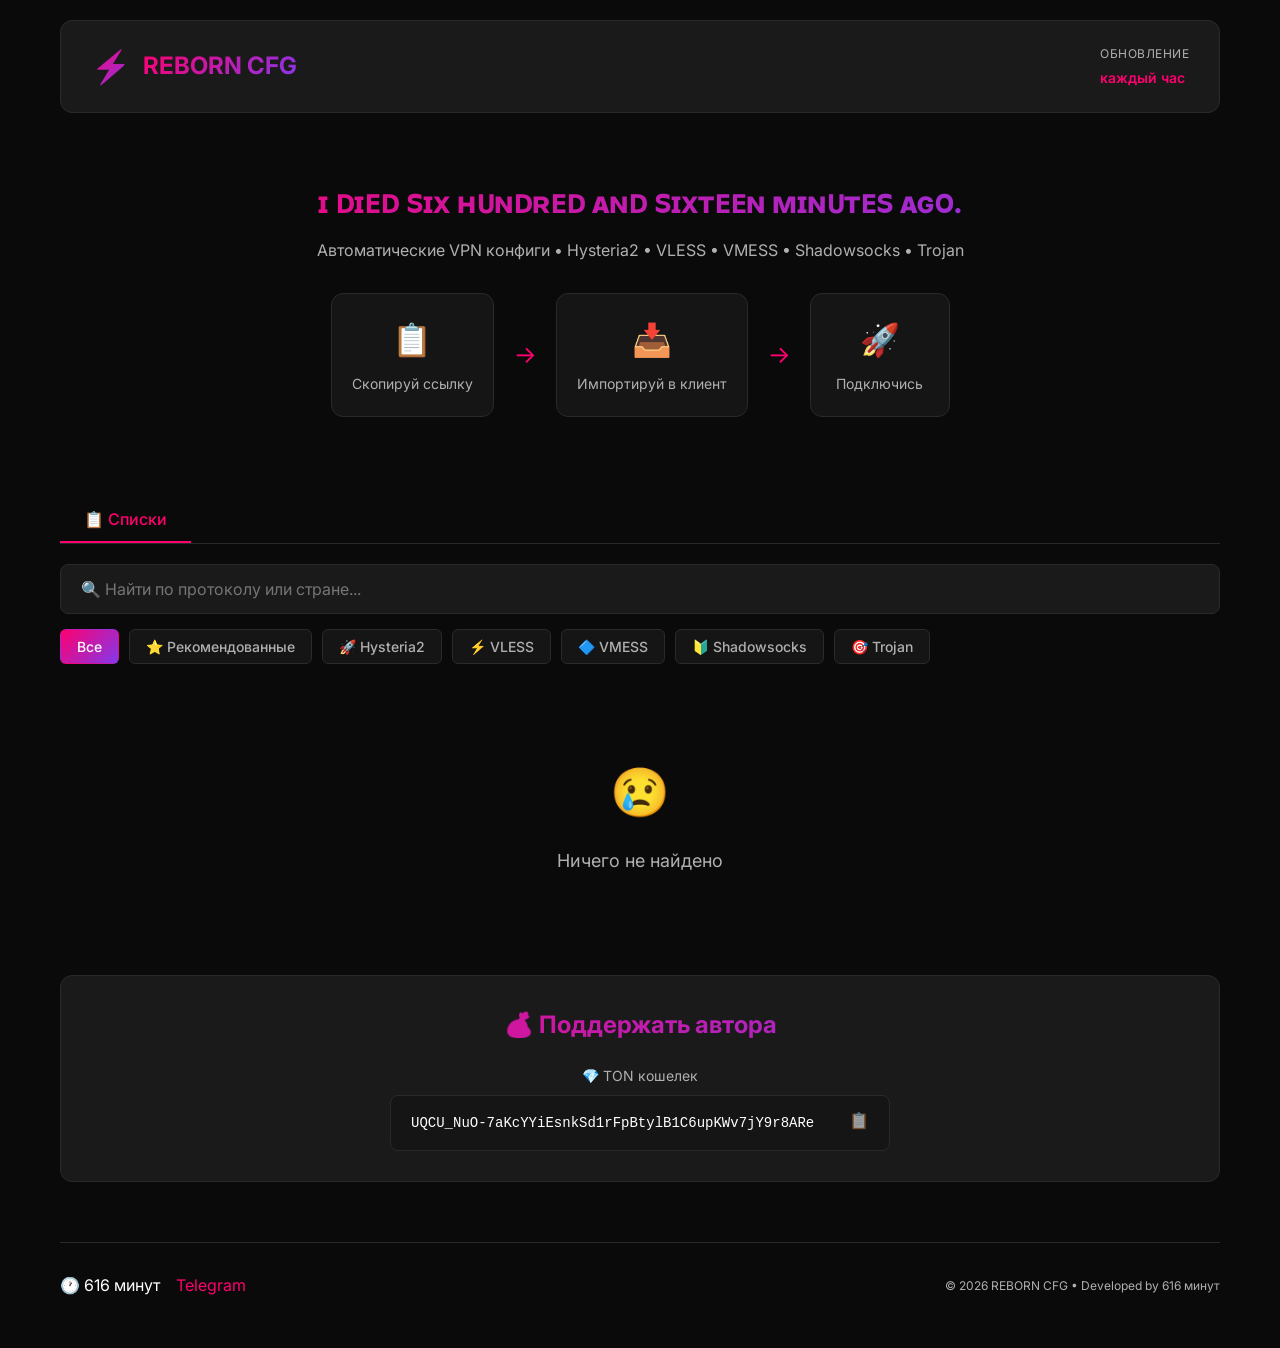
==== site/index.html @ c3a39379 "616 v11.1.2" ====
<!DOCTYPE html>
<html lang="ru">
<head>
    <meta charset="UTF-8">
    <meta name="viewport" content="width=device-width, initial-scale=1.0">
    <title>⚡ REBORN CFG - Автоматические VPN конфиги</title>
    <link rel="stylesheet" href="style.css">
    <link rel="preconnect" href="https://fonts.googleapis.com">
    <link rel="preconnect" href="https://fonts.gstatic.com" crossorigin>
    <link href="https://fonts.googleapis.com/css2?family=Inter:wght@400;500;600;700&display=swap" rel="stylesheet">
</head>
<body>
    <div class="container">
        <!-- Header -->
        <header class="header">
            <div class="header-content">
                <div class="logo">
                    <span class="logo-icon">⚡</span>
                    <span class="logo-text">REBORN CFG</span>
                </div>
                <div class="header-stats">
                    <div class="stat-item">
                        <span class="stat-label">Обновление</span>
                        <span class="stat-value" id="updateTime">каждый час</span>
                    </div>
                </div>
            </div>
        </header>

        <!-- Hero Section -->
        <section class="hero">
            <h1 class="hero-title">ɪ ᴅɪᴇᴅ ꜱɪx ʜᴜɴᴅʀᴇᴅ ᴀɴᴅ ꜱɪxᴛᴇᴇɴ ᴍɪɴᴜᴛᴇꜱ ᴀɢᴏ.</h1>
            <p class="hero-subtitle">Автоматические VPN конфиги • Hysteria2 • VLESS • VMESS • Shadowsocks • Trojan</p>
            <div class="hero-steps">
                <div class="step">
                    <div class="step-icon">📋</div>
                    <div class="step-text">Скопируй ссылку</div>
                </div>
                <div class="step-arrow">→</div>
                <div class="step">
                    <div class="step-icon">📥</div>
                    <div class="step-text">Импортируй в клиент</div>
                </div>
                <div class="step-arrow">→</div>
                <div class="step">
                    <div class="step-icon">🚀</div>
                    <div class="step-text">Подключись</div>
                </div>
            </div>
        </section>

        <!-- Tabs -->
        <div class="tabs">
            <button class="tab-btn active" data-tab="lists">📋 Списки</button>
        </div>

        <!-- Filters -->
        <div class="filters">
            <input type="text" id="searchInput" class="search-input" placeholder="🔍 Найти по протоколу или стране...">
            <div class="filter-buttons">
                <button class="filter-btn active" data-filter="all">Все</button>
                <button class="filter-btn" data-filter="recommended">⭐ Рекомендованные</button>
                <button class="filter-btn" data-filter="hysteria2">🚀 Hysteria2</button>
                <button class="filter-btn" data-filter="vless">⚡ VLESS</button>
                <button class="filter-btn" data-filter="vmess">🔷 VMESS</button>
                <button class="filter-btn" data-filter="shadowsocks">🔰 Shadowsocks</button>
                <button class="filter-btn" data-filter="trojan">🎯 Trojan</button>
            </div>
        </div>

        <!-- Lists Tab Content -->
        <div class="tab-content active" id="listsTab">
            <div class="configs-grid" id="configsGrid">
                <!-- Конфиги будут загружены через JS -->
            </div>
            <div class="loading" id="loading">Загрузка конфигов...</div>
            <div class="empty-state" id="emptyState" style="display: none;">
                <div class="empty-icon">😢</div>
                <div class="empty-text">Ничего не найдено</div>
            </div>
        </div>

        <!-- Support Section -->
        <section class="support">
            <h2 class="support-title">💰 Поддержать автора</h2>
            <div class="support-content">
                <div class="support-item">
                    <div class="support-label">💎 TON кошелек</div>
                    <div class="support-address" id="tonAddress" onclick="copyToClipboard('UQCU_NuO-7aKcYYiEsnkSd1rFpBtylB1C6upKWv7jY9r8ARe')">
                        UQCU_NuO-7aKcYYiEsnkSd1rFpBtylB1C6upKWv7jY9r8ARe
                        <span class="copy-icon">📋</span>
                    </div>
                </div>
            </div>
        </section>

        <!-- Footer -->
        <footer class="footer">
            <div class="footer-content">
                <div class="footer-author">
                    <span>🕐 616 минут</span>
                    <a href="https://t.me/solnechniyre6enok" target="_blank" class="footer-link">Telegram</a>
                </div>
                <div class="footer-license">
                    © 2026 REBORN CFG • Developed by 616 минут
                </div>
            </div>
        </footer>
    </div>

    <script src="script.js"></script>
</body>
</html>
---- site/style.css ----
:root {
    --bg-primary: #0a0a0a;
    --bg-secondary: #1a1a1a;
    --bg-card: #151515;
    --text-primary: #ffffff;
    --text-secondary: #b0b0b0;
    --accent-pink: #ff006e;
    --accent-pink-dark: #cc0058;
    --accent-purple: #8338ec;
    --accent-purple-dark: #6a2dbb;
    --border-color: #2a2a2a;
    --success: #00ff88;
    --warning: #ffbe0b;
}

* {
    margin: 0;
    padding: 0;
    box-sizing: border-box;
}

body {
    font-family: 'Inter', -apple-system, BlinkMacSystemFont, 'Segoe UI', sans-serif;
    background: var(--bg-primary);
    color: var(--text-primary);
    line-height: 1.6;
    overflow-x: hidden;
}

.container {
    max-width: 1200px;
    margin: 0 auto;
    padding: 20px;
}

/* Header */
.header {
    background: var(--bg-secondary);
    border: 1px solid var(--border-color);
    border-radius: 12px;
    padding: 20px 30px;
    margin-bottom: 30px;
}

.header-content {
    display: flex;
    justify-content: space-between;
    align-items: center;
    flex-wrap: wrap;
    gap: 20px;
}

.logo {
    display: flex;
    align-items: center;
    gap: 12px;
    font-size: 24px;
    font-weight: 700;
}

.logo-icon {
    font-size: 32px;
    background: linear-gradient(135deg, var(--accent-pink), var(--accent-purple));
    -webkit-background-clip: text;
    -webkit-text-fill-color: transparent;
    background-clip: text;
}

.logo-text {
    background: linear-gradient(135deg, var(--accent-pink), var(--accent-purple));
    -webkit-background-clip: text;
    -webkit-text-fill-color: transparent;
    background-clip: text;
}

.header-stats {
    display: flex;
    gap: 20px;
}

.stat-item {
    display: flex;
    flex-direction: column;
    gap: 4px;
}

.stat-label {
    font-size: 12px;
    color: var(--text-secondary);
    text-transform: uppercase;
    letter-spacing: 0.5px;
}

.stat-value {
    font-size: 14px;
    font-weight: 600;
    color: var(--accent-pink);
}

/* Hero Section */
.hero {
    text-align: center;
    padding: 40px 20px;
    margin-bottom: 40px;
}

.hero-title {
    font-size: 32px;
    font-weight: 700;
    margin-bottom: 16px;
    background: linear-gradient(135deg, var(--accent-pink), var(--accent-purple));
    -webkit-background-clip: text;
    -webkit-text-fill-color: transparent;
    background-clip: text;
    line-height: 1.2;
}

.hero-subtitle {
    font-size: 16px;
    color: var(--text-secondary);
    margin-bottom: 30px;
}

.hero-steps {
    display: flex;
    justify-content: center;
    align-items: center;
    gap: 20px;
    flex-wrap: wrap;
}

.step {
    display: flex;
    flex-direction: column;
    align-items: center;
    gap: 8px;
    padding: 20px;
    background: var(--bg-card);
    border: 1px solid var(--border-color);
    border-radius: 12px;
    min-width: 140px;
    transition: all 0.3s ease;
}

.step:hover {
    border-color: var(--accent-pink);
    transform: translateY(-2px);
}

.step-icon {
    font-size: 32px;
}

.step-text {
    font-size: 14px;
    color: var(--text-secondary);
}

.step-arrow {
    font-size: 24px;
    color: var(--accent-pink);
}

/* Tabs */
.tabs {
    display: flex;
    gap: 10px;
    margin-bottom: 20px;
    border-bottom: 1px solid var(--border-color);
}

.tab-btn {
    background: none;
    border: none;
    color: var(--text-secondary);
    padding: 12px 24px;
    font-size: 16px;
    font-weight: 500;
    cursor: pointer;
    border-bottom: 2px solid transparent;
    transition: all 0.3s ease;
    font-family: inherit;
}

.tab-btn:hover {
    color: var(--text-primary);
}

.tab-btn.active {
    color: var(--accent-pink);
    border-bottom-color: var(--accent-pink);
}

/* Filters */
.filters {
    margin-bottom: 30px;
}

.search-input {
    width: 100%;
    padding: 14px 20px;
    background: var(--bg-secondary);
    border: 1px solid var(--border-color);
    border-radius: 8px;
    color: var(--text-primary);
    font-size: 16px;
    font-family: inherit;
    margin-bottom: 15px;
    transition: all 0.3s ease;
}

.search-input:focus {
    outline: none;
    border-color: var(--accent-pink);
    box-shadow: 0 0 0 3px rgba(255, 0, 110, 0.1);
}

.filter-buttons {
    display: flex;
    gap: 10px;
    flex-wrap: wrap;
}

.filter-btn {
    padding: 8px 16px;
    background: var(--bg-card);
    border: 1px solid var(--border-color);
    border-radius: 6px;
    color: var(--text-secondary);
    font-size: 14px;
    font-weight: 500;
    cursor: pointer;
    transition: all 0.3s ease;
    font-family: inherit;
}

.filter-btn:hover {
    border-color: var(--accent-pink);
    color: var(--text-primary);
}

.filter-btn.active {
    background: linear-gradient(135deg, var(--accent-pink), var(--accent-purple));
    border-color: transparent;
    color: var(--text-primary);
}

/* Tab Content */
.tab-content {
    display: none;
}

.tab-content.active {
    display: block;
}

/* Configs Grid */
.configs-grid {
    display: grid;
    grid-template-columns: repeat(auto-fill, minmax(300px, 1fr));
    gap: 20px;
    margin-bottom: 40px;
}

.config-card {
    background: var(--bg-card);
    border: 1px solid var(--border-color);
    border-radius: 12px;
    padding: 20px;
    transition: all 0.3s ease;
    position: relative;
}

.config-card:hover {
    border-color: var(--accent-pink);
    transform: translateY(-2px);
    box-shadow: 0 8px 24px rgba(255, 0, 110, 0.2);
}

.config-header {
    display: flex;
    justify-content: space-between;
    align-items: flex-start;
    margin-bottom: 12px;
}

.config-id {
    font-size: 18px;
    font-weight: 700;
    color: var(--accent-pink);
}

.config-badges {
    display: flex;
    gap: 6px;
    flex-wrap: wrap;
}

.badge {
    padding: 4px 10px;
    border-radius: 4px;
    font-size: 11px;
    font-weight: 600;
    text-transform: uppercase;
    letter-spacing: 0.5px;
}

.badge.recommended {
    background: var(--warning);
    color: var(--bg-primary);
}

.badge.protocol {
    background: var(--accent-purple);
    color: var(--text-primary);
}

.config-url {
    font-size: 12px;
    color: var(--text-secondary);
    word-break: break-all;
    margin-bottom: 12px;
    font-family: 'Courier New', monospace;
}

.config-time {
    font-size: 12px;
    color: var(--text-secondary);
    margin-bottom: 16px;
}

.copy-btn {
    width: 100%;
    padding: 10px;
    background: linear-gradient(135deg, var(--accent-pink), var(--accent-purple));
    border: none;
    border-radius: 6px;
    color: var(--text-primary);
    font-size: 14px;
    font-weight: 600;
    cursor: pointer;
    transition: all 0.3s ease;
    font-family: inherit;
}

.copy-btn:hover {
    transform: scale(1.02);
    box-shadow: 0 4px 12px rgba(255, 0, 110, 0.3);
}

.copy-btn:active {
    transform: scale(0.98);
}

/* Loading & Empty States */
.loading, .empty-state {
    text-align: center;
    padding: 60px 20px;
    color: var(--text-secondary);
}

.empty-icon {
    font-size: 48px;
    margin-bottom: 16px;
}

.empty-text {
    font-size: 18px;
}

/* Support Section */
.support {
    background: var(--bg-secondary);
    border: 1px solid var(--border-color);
    border-radius: 12px;
    padding: 30px;
    margin: 40px 0;
    text-align: center;
}

.support-title {
    font-size: 24px;
    font-weight: 700;
    margin-bottom: 20px;
    background: linear-gradient(135deg, var(--accent-pink), var(--accent-purple));
    -webkit-background-clip: text;
    -webkit-text-fill-color: transparent;
    background-clip: text;
}

.support-content {
    display: flex;
    flex-direction: column;
    gap: 20px;
    align-items: center;
}

.support-item {
    width: 100%;
    max-width: 500px;
}

.support-label {
    font-size: 14px;
    color: var(--text-secondary);
    margin-bottom: 8px;
}

.support-address {
    background: var(--bg-card);
    border: 1px solid var(--border-color);
    border-radius: 8px;
    padding: 14px 20px;
    font-family: 'Courier New', monospace;
    font-size: 14px;
    color: var(--text-primary);
    cursor: pointer;
    transition: all 0.3s ease;
    display: flex;
    justify-content: space-between;
    align-items: center;
}

.support-address:hover {
    border-color: var(--accent-pink);
    background: var(--bg-primary);
}

.copy-icon {
    font-size: 16px;
    opacity: 0.6;
}

/* Footer */
.footer {
    border-top: 1px solid var(--border-color);
    padding: 30px 0;
    margin-top: 60px;
}

.footer-content {
    display: flex;
    justify-content: space-between;
    align-items: center;
    flex-wrap: wrap;
    gap: 20px;
}

.footer-author {
    display: flex;
    align-items: center;
    gap: 16px;
}

.footer-link {
    color: var(--accent-pink);
    text-decoration: none;
    transition: all 0.3s ease;
}

.footer-link:hover {
    color: var(--accent-purple);
}

.footer-license {
    font-size: 12px;
    color: var(--text-secondary);
}

/* Toast Notification */
.toast {
    position: fixed;
    bottom: 20px;
    right: 20px;
    background: var(--bg-card);
    border: 1px solid var(--accent-pink);
    border-radius: 8px;
    padding: 16px 24px;
    color: var(--text-primary);
    font-size: 14px;
    font-weight: 500;
    box-shadow: 0 8px 24px rgba(255, 0, 110, 0.3);
    z-index: 1000;
    animation: slideIn 0.3s ease;
    display: none;
}

.toast.show {
    display: block;
}

@keyframes slideIn {
    from {
        transform: translateX(100%);
        opacity: 0;
    }
    to {
        transform: translateX(0);
        opacity: 1;
    }
}

/* Responsive */
@media (max-width: 768px) {
    .hero-title {
        font-size: 24px;
    }
    
    .configs-grid {
        grid-template-columns: 1fr;
    }
    
    .hero-steps {
        flex-direction: column;
    }
    
    .step-arrow {
        transform: rotate(90deg);
    }
    
    .footer-content {
        flex-direction: column;
        text-align: center;
    }
}
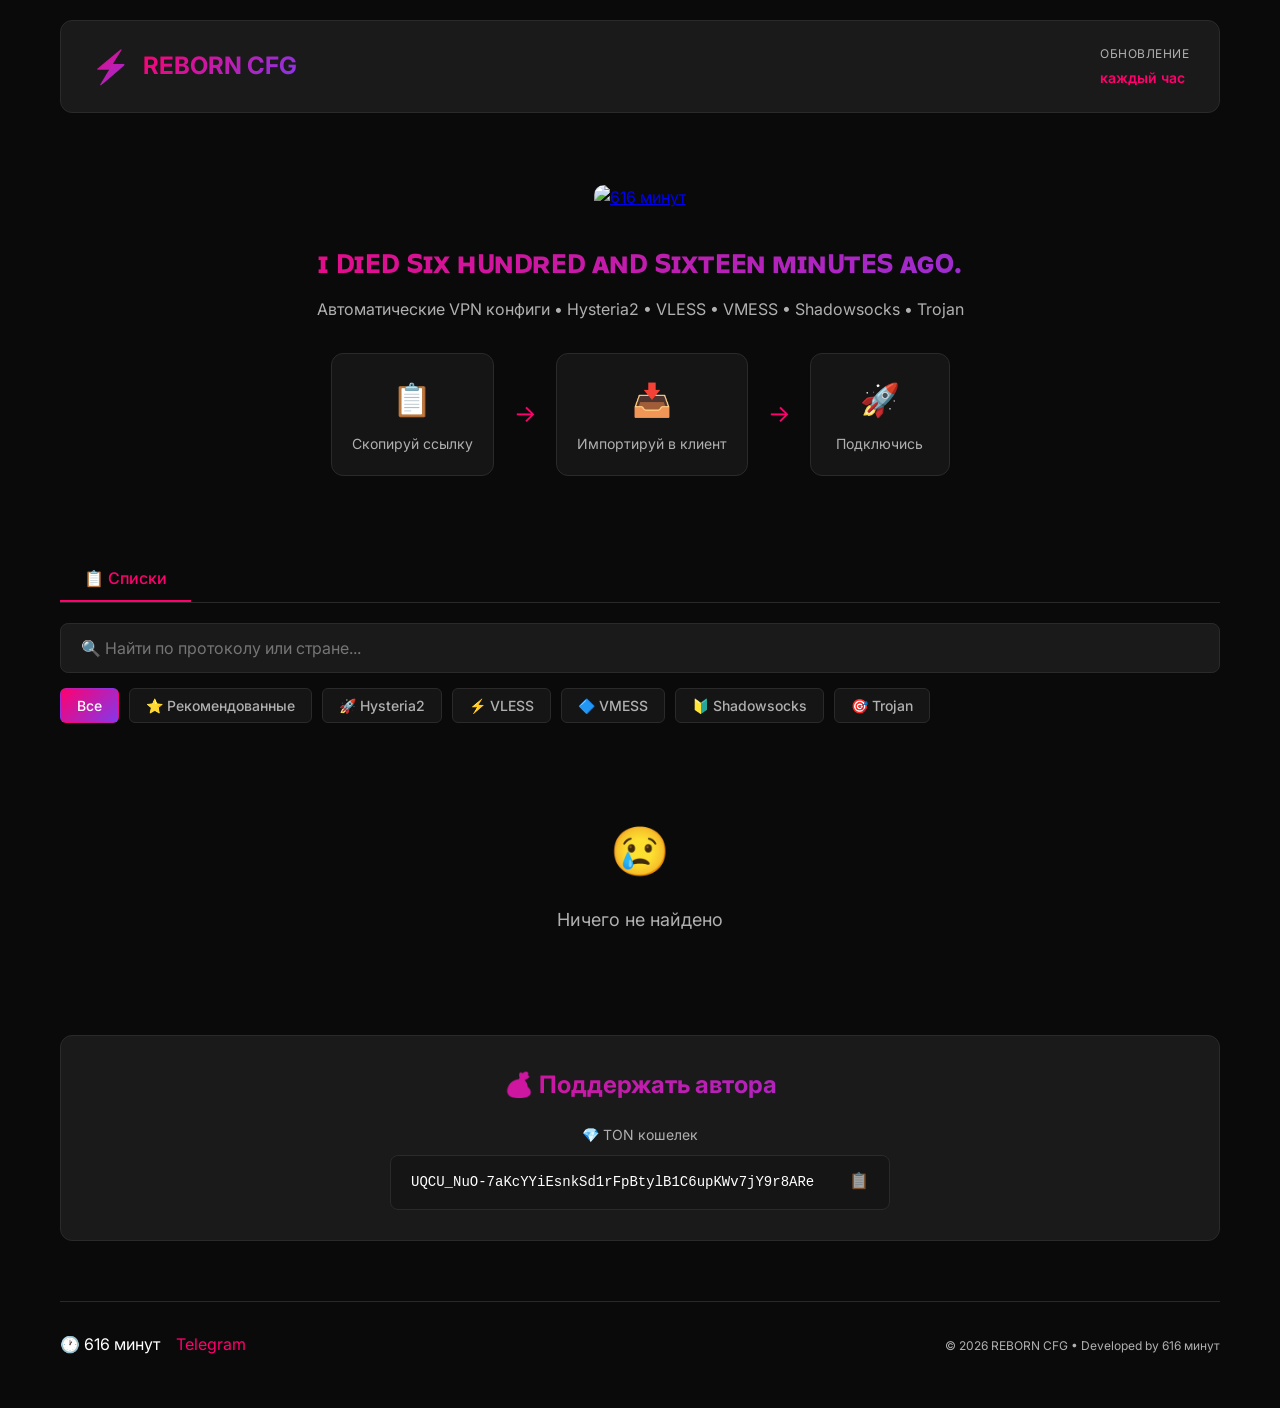
==== commit 22bc494f: "616 v11.1.6" ====
--- a/site/index.html
+++ b/site/index.html
@@ -29,6 +29,11 @@
 
         <!-- Hero Section -->
         <section class="hero">
+            <div class="hero-logo">
+                <a href="https://t.me/solnechniyre6enok" target="_blank" class="logo-link">
+                    <img src="https://raw.githubusercontent.com/uh616/REBORNCFG/main/source/Untitled_without_bg.png" alt="616 минут" class="logo-image">
+                </a>
+            </div>
             <h1 class="hero-title">ɪ ᴅɪᴇᴅ ꜱɪx ʜᴜɴᴅʀᴇᴅ ᴀɴᴅ ꜱɪxᴛᴇᴇɴ ᴍɪɴᴜᴛᴇꜱ ᴀɢᴏ.</h1>
             <p class="hero-subtitle">Автоматические VPN конфиги • Hysteria2 • VLESS • VMESS • Shadowsocks • Trojan</p>
             <div class="hero-steps">
--- a/site/style.css
+++ b/site/style.css
@@ -104,6 +104,39 @@
     margin-bottom: 40px;
 }
 
+.hero-logo {
+    margin-bottom: 30px;
+    display: flex;
+    justify-content: center;
+    align-items: center;
+}
+
+.logo-link {
+    display: inline-block;
+    transition: transform 0.3s ease, filter 0.3s ease;
+    border-radius: 12px;
+    overflow: hidden;
+}
+
+.logo-link:hover {
+    transform: scale(1.05);
+    filter: drop-shadow(0 0 20px rgba(255, 0, 110, 0.5));
+}
+
+.logo-image {
+    max-width: 200px;
+    width: 100%;
+    height: auto;
+    display: block;
+    border-radius: 12px;
+    border: 2px solid transparent;
+    transition: border-color 0.3s ease;
+}
+
+.logo-link:hover .logo-image {
+    border-color: var(--accent-pink);
+}
+
 .hero-title {
     font-size: 32px;
     font-weight: 700;
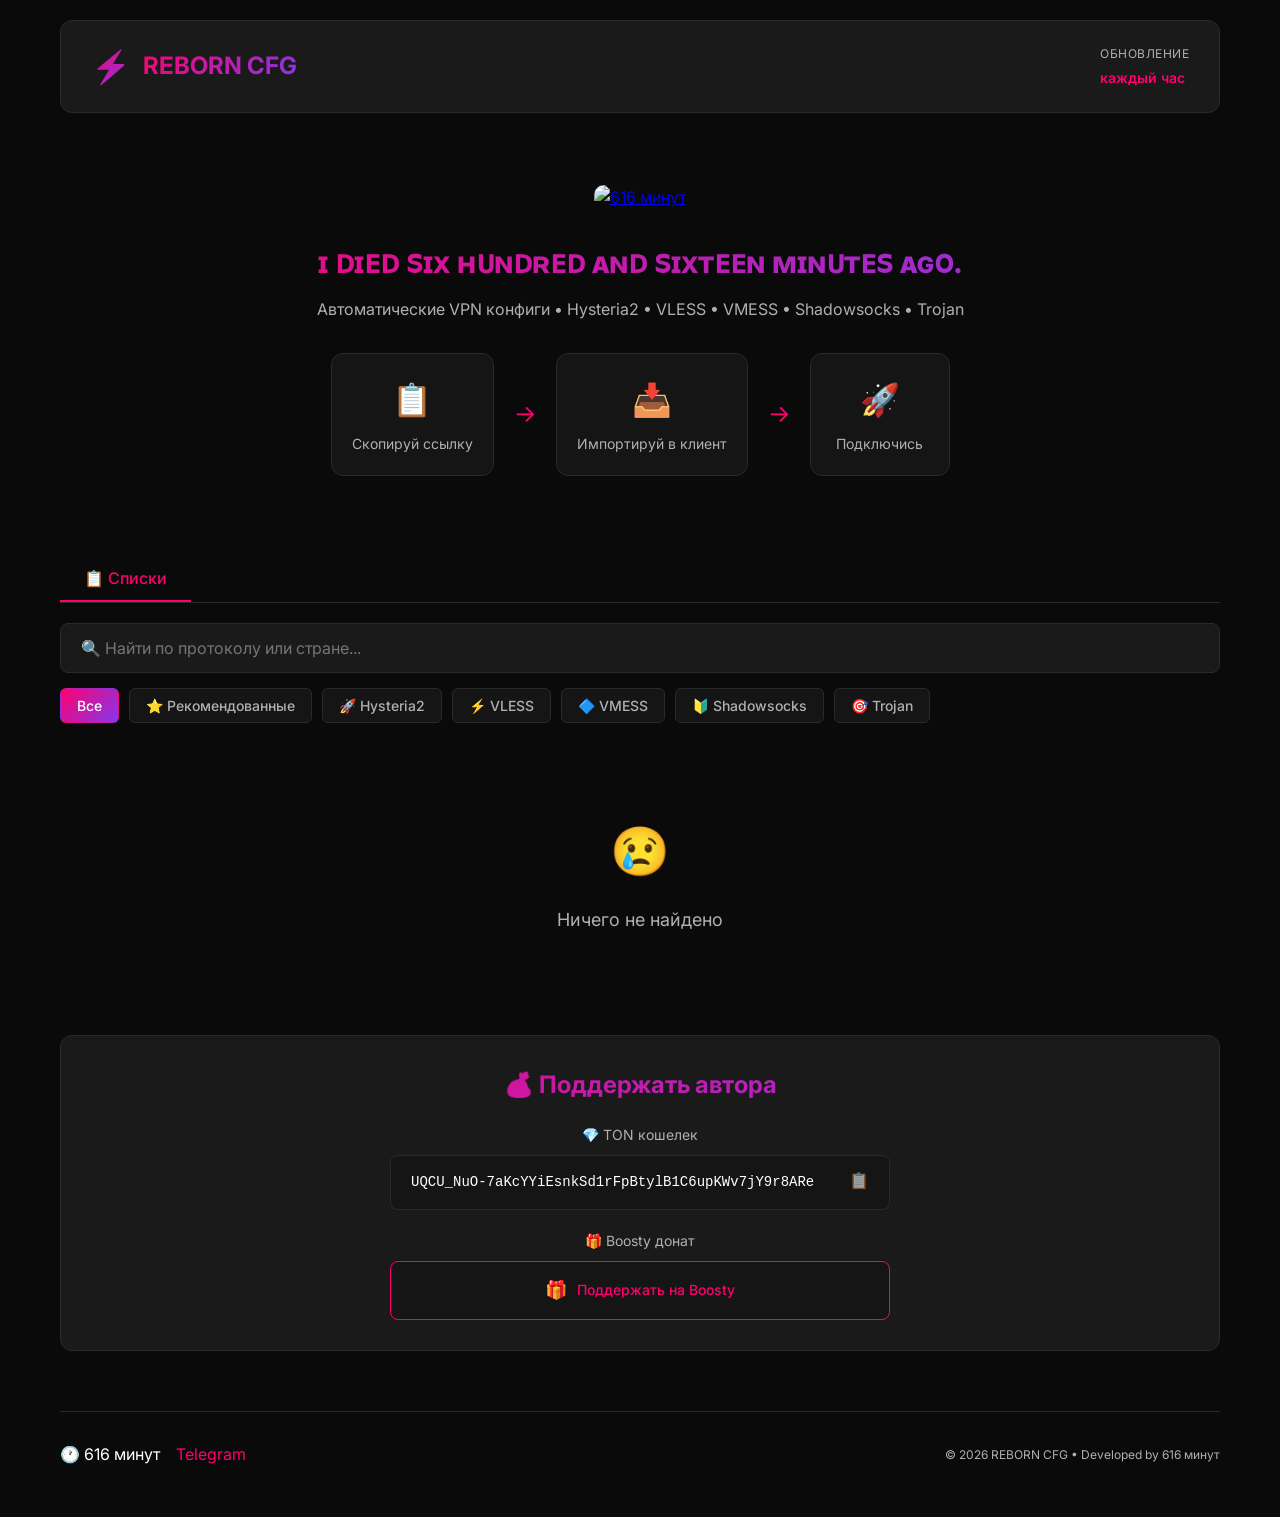
==== commit 2f386086: "616 v11.2.2" ====
--- a/site/index.html
+++ b/site/index.html
@@ -4,6 +4,9 @@
     <meta charset="UTF-8">
     <meta name="viewport" content="width=device-width, initial-scale=1.0">
     <title>⚡ REBORN CFG - Автоматические VPN конфиги</title>
+    <link rel="icon" type="image/png" href="https://raw.githubusercontent.com/uh616/REBORNCFG/main/source/Untitled_without_bg.png">
+    <link rel="shortcut icon" type="image/png" href="https://raw.githubusercontent.com/uh616/REBORNCFG/main/source/Untitled_without_bg.png">
+    <link rel="apple-touch-icon" href="https://raw.githubusercontent.com/uh616/REBORNCFG/main/source/Untitled_without_bg.png">
     <link rel="stylesheet" href="style.css">
     <link rel="preconnect" href="https://fonts.googleapis.com">
     <link rel="preconnect" href="https://fonts.gstatic.com" crossorigin>
@@ -96,6 +99,13 @@
                         <span class="copy-icon">📋</span>
                     </div>
                 </div>
+                <div class="support-item">
+                    <div class="support-label">🎁 Boosty донат</div>
+                    <a href="https://boosty.to/6i6/donate" target="_blank" class="boosty-button">
+                        <span>🎁</span>
+                        <span>Поддержать на Boosty</span>
+                    </a>
+                </div>
             </div>
         </section>
 
--- a/site/style.css
+++ b/site/style.css
@@ -124,7 +124,7 @@
 }
 
 .logo-image {
-    max-width: 200px;
+    max-width: 120px;
     width: 100%;
     height: auto;
     display: block;
@@ -287,6 +287,76 @@
     display: block;
 }
 
+/* Protocols Section */
+.protocols-section {
+    background: var(--bg-secondary);
+    border: 1px solid var(--border-color);
+    border-radius: 12px;
+    padding: 30px;
+    margin-bottom: 40px;
+    text-align: center;
+}
+
+.protocols-title {
+    font-size: 24px;
+    font-weight: 700;
+    color: var(--text-primary);
+    margin-bottom: 10px;
+}
+
+.protocols-subtitle {
+    font-size: 16px;
+    color: var(--text-secondary);
+    margin-bottom: 25px;
+}
+
+.protocols-list {
+    display: flex;
+    flex-wrap: wrap;
+    gap: 15px;
+    justify-content: center;
+}
+
+.protocol-link {
+    display: inline-block;
+    padding: 12px 24px;
+    background: var(--bg-card);
+    border: 1px solid var(--border-color);
+    border-radius: 8px;
+    color: var(--text-primary);
+    text-decoration: none;
+    font-size: 16px;
+    font-weight: 500;
+    transition: all 0.3s ease;
+}
+
+.protocol-link:hover {
+    border-color: var(--accent-pink);
+    background: linear-gradient(135deg, rgba(255, 0, 110, 0.1), rgba(131, 56, 236, 0.1));
+    transform: translateY(-2px);
+    box-shadow: 0 4px 12px rgba(255, 0, 110, 0.3);
+}
+
+.protocol-section {
+    margin-bottom: 50px;
+    scroll-margin-top: 100px;
+}
+
+.protocol-section-title {
+    font-size: 28px;
+    font-weight: 700;
+    color: var(--text-primary);
+    margin-bottom: 25px;
+    padding-bottom: 15px;
+    border-bottom: 2px solid var(--border-color);
+}
+
+.protocol-configs-grid {
+    display: grid;
+    grid-template-columns: repeat(auto-fill, minmax(300px, 1fr));
+    gap: 20px;
+}
+
 /* Configs Grid */
 .configs-grid {
     display: grid;
@@ -452,6 +522,7 @@
     display: flex;
     justify-content: space-between;
     align-items: center;
+    text-decoration: none;
 }
 
 .support-address:hover {
@@ -463,6 +534,35 @@
     font-size: 16px;
     opacity: 0.6;
 }
+
+.boosty-button {
+    background: var(--bg-card);
+    border: 1px solid var(--accent-pink);
+    border-radius: 8px;
+    padding: 14px 20px;
+    font-size: 14px;
+    color: var(--accent-pink);
+    text-decoration: none;
+    transition: all 0.3s ease;
+    display: flex;
+    justify-content: center;
+    align-items: center;
+    gap: 10px;
+    font-weight: 500;
+}
+
+.boosty-button:hover {
+    background: linear-gradient(135deg, rgba(255, 0, 110, 0.15) 0%, rgba(131, 56, 236, 0.15) 100%);
+    border-color: var(--accent-pink);
+    color: var(--text-primary);
+    transform: translateY(-2px);
+    box-shadow: 0 4px 12px rgba(255, 0, 110, 0.3);
+}
+
+.boosty-button span:first-child {
+    font-size: 18px;
+}
+
 
 /* Footer */
 .footer {
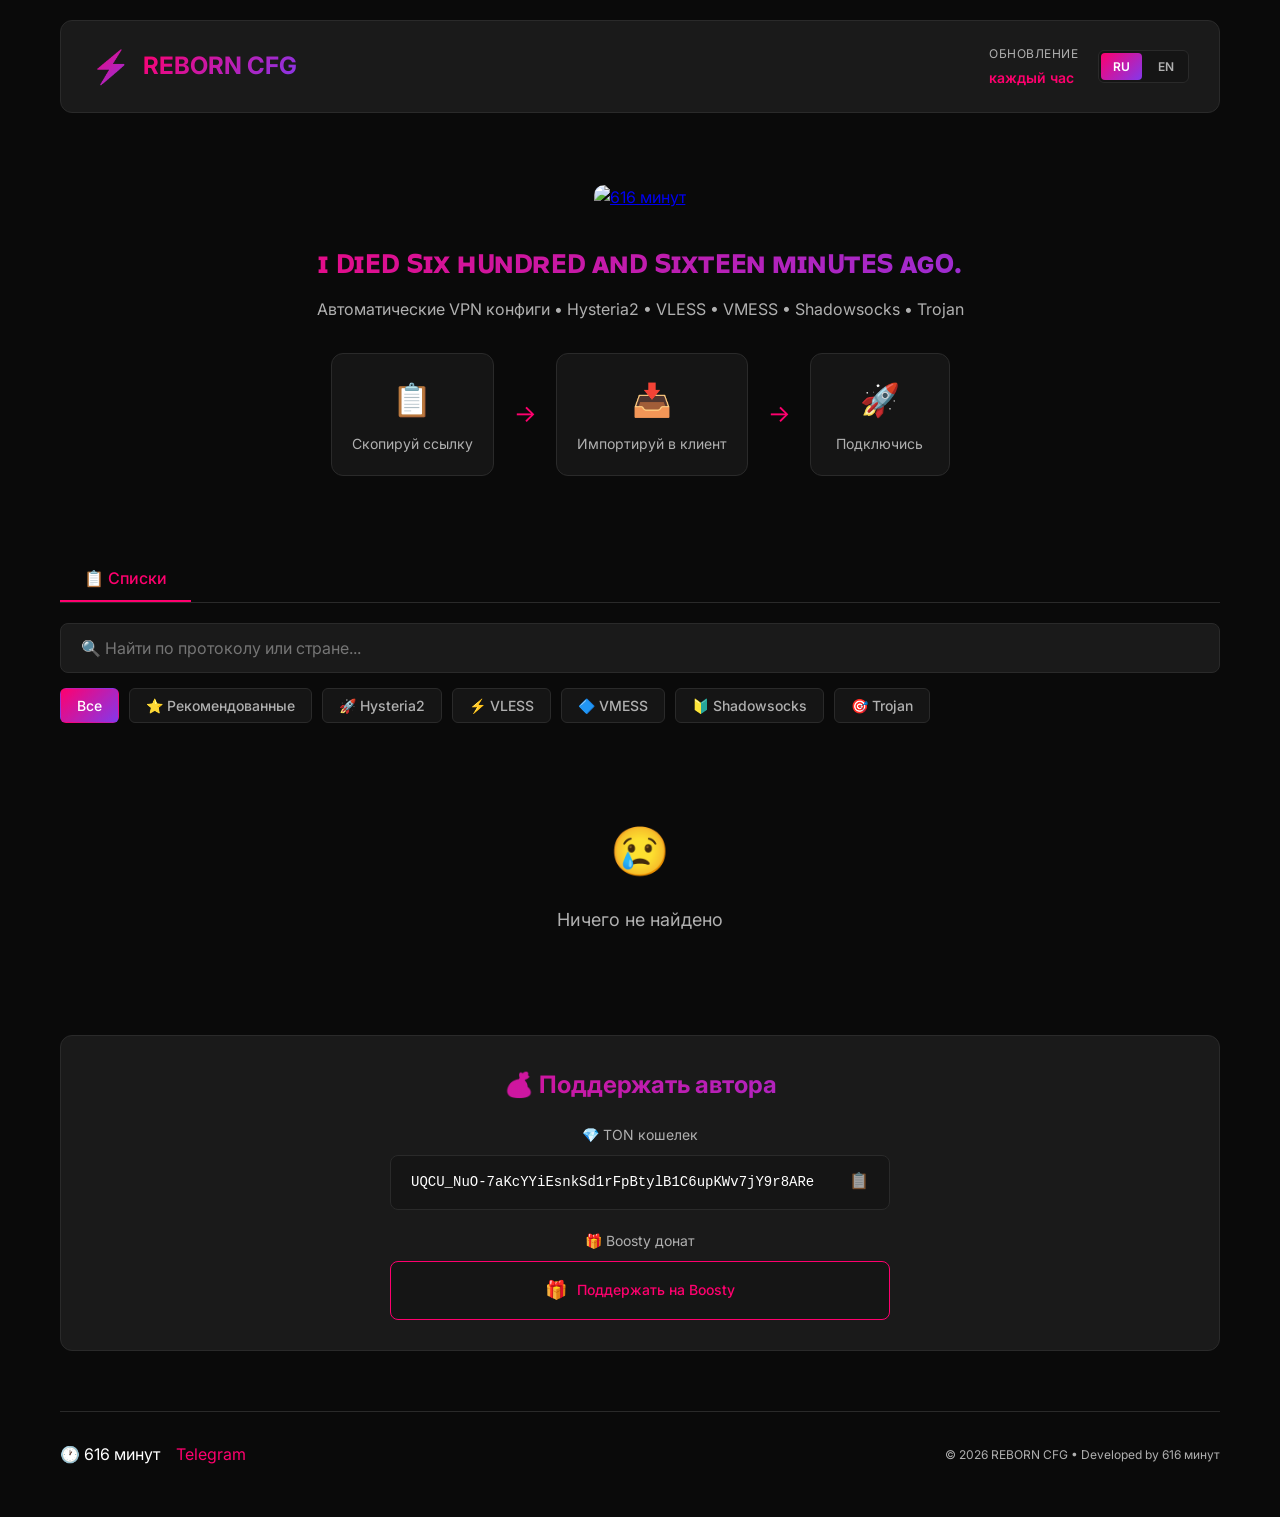
==== commit 44b9d555: "🌐 Добавлена поддержка английского языка + исправлен мобильный вид блока донатов" ====
--- a/site/index.html
+++ b/site/index.html
@@ -1,5 +1,5 @@
 <!DOCTYPE html>
-<html lang="ru">
+<html lang="ru" id="htmlLang">
 <head>
     <meta charset="UTF-8">
     <meta name="viewport" content="width=device-width, initial-scale=1.0">
@@ -23,8 +23,12 @@
                 </div>
                 <div class="header-stats">
                     <div class="stat-item">
-                        <span class="stat-label">Обновление</span>
-                        <span class="stat-value" id="updateTime">каждый час</span>
+                        <span class="stat-label" data-i18n="update">Обновление</span>
+                        <span class="stat-value" id="updateTime" data-i18n="updateTime">каждый час</span>
+                    </div>
+                    <div class="lang-switcher">
+                        <button class="lang-btn active" data-lang="ru">RU</button>
+                        <button class="lang-btn" data-lang="en">EN</button>
                     </div>
                 </div>
             </div>
@@ -38,36 +42,36 @@
                 </a>
             </div>
             <h1 class="hero-title">ɪ ᴅɪᴇᴅ ꜱɪx ʜᴜɴᴅʀᴇᴅ ᴀɴᴅ ꜱɪxᴛᴇᴇɴ ᴍɪɴᴜᴛᴇꜱ ᴀɢᴏ.</h1>
-            <p class="hero-subtitle">Автоматические VPN конфиги • Hysteria2 • VLESS • VMESS • Shadowsocks • Trojan</p>
+            <p class="hero-subtitle" data-i18n="heroSubtitle">Автоматические VPN конфиги • Hysteria2 • VLESS • VMESS • Shadowsocks • Trojan</p>
             <div class="hero-steps">
                 <div class="step">
                     <div class="step-icon">📋</div>
-                    <div class="step-text">Скопируй ссылку</div>
+                    <div class="step-text" data-i18n="step1">Скопируй ссылку</div>
                 </div>
                 <div class="step-arrow">→</div>
                 <div class="step">
                     <div class="step-icon">📥</div>
-                    <div class="step-text">Импортируй в клиент</div>
+                    <div class="step-text" data-i18n="step2">Импортируй в клиент</div>
                 </div>
                 <div class="step-arrow">→</div>
                 <div class="step">
                     <div class="step-icon">🚀</div>
-                    <div class="step-text">Подключись</div>
+                    <div class="step-text" data-i18n="step3">Подключись</div>
                 </div>
             </div>
         </section>
 
         <!-- Tabs -->
         <div class="tabs">
-            <button class="tab-btn active" data-tab="lists">📋 Списки</button>
+            <button class="tab-btn active" data-tab="lists" data-i18n="lists">📋 Списки</button>
         </div>
 
         <!-- Filters -->
         <div class="filters">
-            <input type="text" id="searchInput" class="search-input" placeholder="🔍 Найти по протоколу или стране...">
+            <input type="text" id="searchInput" class="search-input" data-i18n-placeholder="searchPlaceholder" placeholder="🔍 Найти по протоколу или стране...">
             <div class="filter-buttons">
-                <button class="filter-btn active" data-filter="all">Все</button>
-                <button class="filter-btn" data-filter="recommended">⭐ Рекомендованные</button>
+                <button class="filter-btn active" data-filter="all" data-i18n="all">Все</button>
+                <button class="filter-btn" data-filter="recommended" data-i18n="recommended">⭐ Рекомендованные</button>
                 <button class="filter-btn" data-filter="hysteria2">🚀 Hysteria2</button>
                 <button class="filter-btn" data-filter="vless">⚡ VLESS</button>
                 <button class="filter-btn" data-filter="vmess">🔷 VMESS</button>
@@ -81,29 +85,29 @@
             <div class="configs-grid" id="configsGrid">
                 <!-- Конфиги будут загружены через JS -->
             </div>
-            <div class="loading" id="loading">Загрузка конфигов...</div>
+            <div class="loading" id="loading" data-i18n="loading">Загрузка конфигов...</div>
             <div class="empty-state" id="emptyState" style="display: none;">
                 <div class="empty-icon">😢</div>
-                <div class="empty-text">Ничего не найдено</div>
+                <div class="empty-text" data-i18n="emptyState">Ничего не найдено</div>
             </div>
         </div>
 
         <!-- Support Section -->
         <section class="support">
-            <h2 class="support-title">💰 Поддержать автора</h2>
+            <h2 class="support-title" data-i18n="supportTitle">💰 Поддержать автора</h2>
             <div class="support-content">
                 <div class="support-item">
-                    <div class="support-label">💎 TON кошелек</div>
+                    <div class="support-label" data-i18n="tonWallet">💎 TON кошелек</div>
                     <div class="support-address" id="tonAddress" onclick="copyToClipboard('UQCU_NuO-7aKcYYiEsnkSd1rFpBtylB1C6upKWv7jY9r8ARe')">
                         UQCU_NuO-7aKcYYiEsnkSd1rFpBtylB1C6upKWv7jY9r8ARe
                         <span class="copy-icon">📋</span>
                     </div>
                 </div>
                 <div class="support-item">
-                    <div class="support-label">🎁 Boosty донат</div>
+                    <div class="support-label" data-i18n="boostyDonate">🎁 Boosty донат</div>
                     <a href="https://boosty.to/6i6/donate" target="_blank" class="boosty-button">
                         <span>🎁</span>
-                        <span>Поддержать на Boosty</span>
+                        <span data-i18n="supportOnBoosty">Поддержать на Boosty</span>
                     </a>
                 </div>
             </div>
@@ -116,13 +120,14 @@
                     <span>🕐 616 минут</span>
                     <a href="https://t.me/solnechniyre6enok" target="_blank" class="footer-link">Telegram</a>
                 </div>
-                <div class="footer-license">
+                <div class="footer-license" data-i18n="footerLicense">
                     © 2026 REBORN CFG • Developed by 616 минут
                 </div>
             </div>
         </footer>
     </div>
 
+    <script src="translations.js"></script>
     <script src="script.js"></script>
 </body>
 </html>
--- a/site/style.css
+++ b/site/style.css
@@ -76,6 +76,39 @@
 .header-stats {
     display: flex;
     gap: 20px;
+    align-items: center;
+}
+
+.lang-switcher {
+    display: flex;
+    gap: 4px;
+    background: var(--bg-card);
+    border: 1px solid var(--border-color);
+    border-radius: 6px;
+    padding: 2px;
+}
+
+.lang-btn {
+    padding: 6px 12px;
+    background: transparent;
+    border: none;
+    border-radius: 4px;
+    color: var(--text-secondary);
+    font-size: 12px;
+    font-weight: 600;
+    cursor: pointer;
+    transition: all 0.3s ease;
+    font-family: inherit;
+    text-transform: uppercase;
+}
+
+.lang-btn:hover {
+    color: var(--text-primary);
+}
+
+.lang-btn.active {
+    background: linear-gradient(135deg, var(--accent-pink), var(--accent-purple));
+    color: var(--text-primary);
 }
 
 .stat-item {
@@ -523,6 +556,9 @@
     justify-content: space-between;
     align-items: center;
     text-decoration: none;
+    word-break: break-all;
+    overflow-wrap: break-word;
+    min-width: 0;
 }
 
 .support-address:hover {
@@ -655,5 +691,24 @@
         flex-direction: column;
         text-align: center;
     }
-}
-
+    
+    .support-address {
+        font-size: 11px;
+        padding: 12px 16px;
+        flex-wrap: wrap;
+        gap: 8px;
+    }
+    
+    .support-address .copy-icon {
+        flex-shrink: 0;
+    }
+    
+    .support-item {
+        max-width: 100%;
+    }
+    
+    .support {
+        padding: 20px 15px;
+    }
+}
+
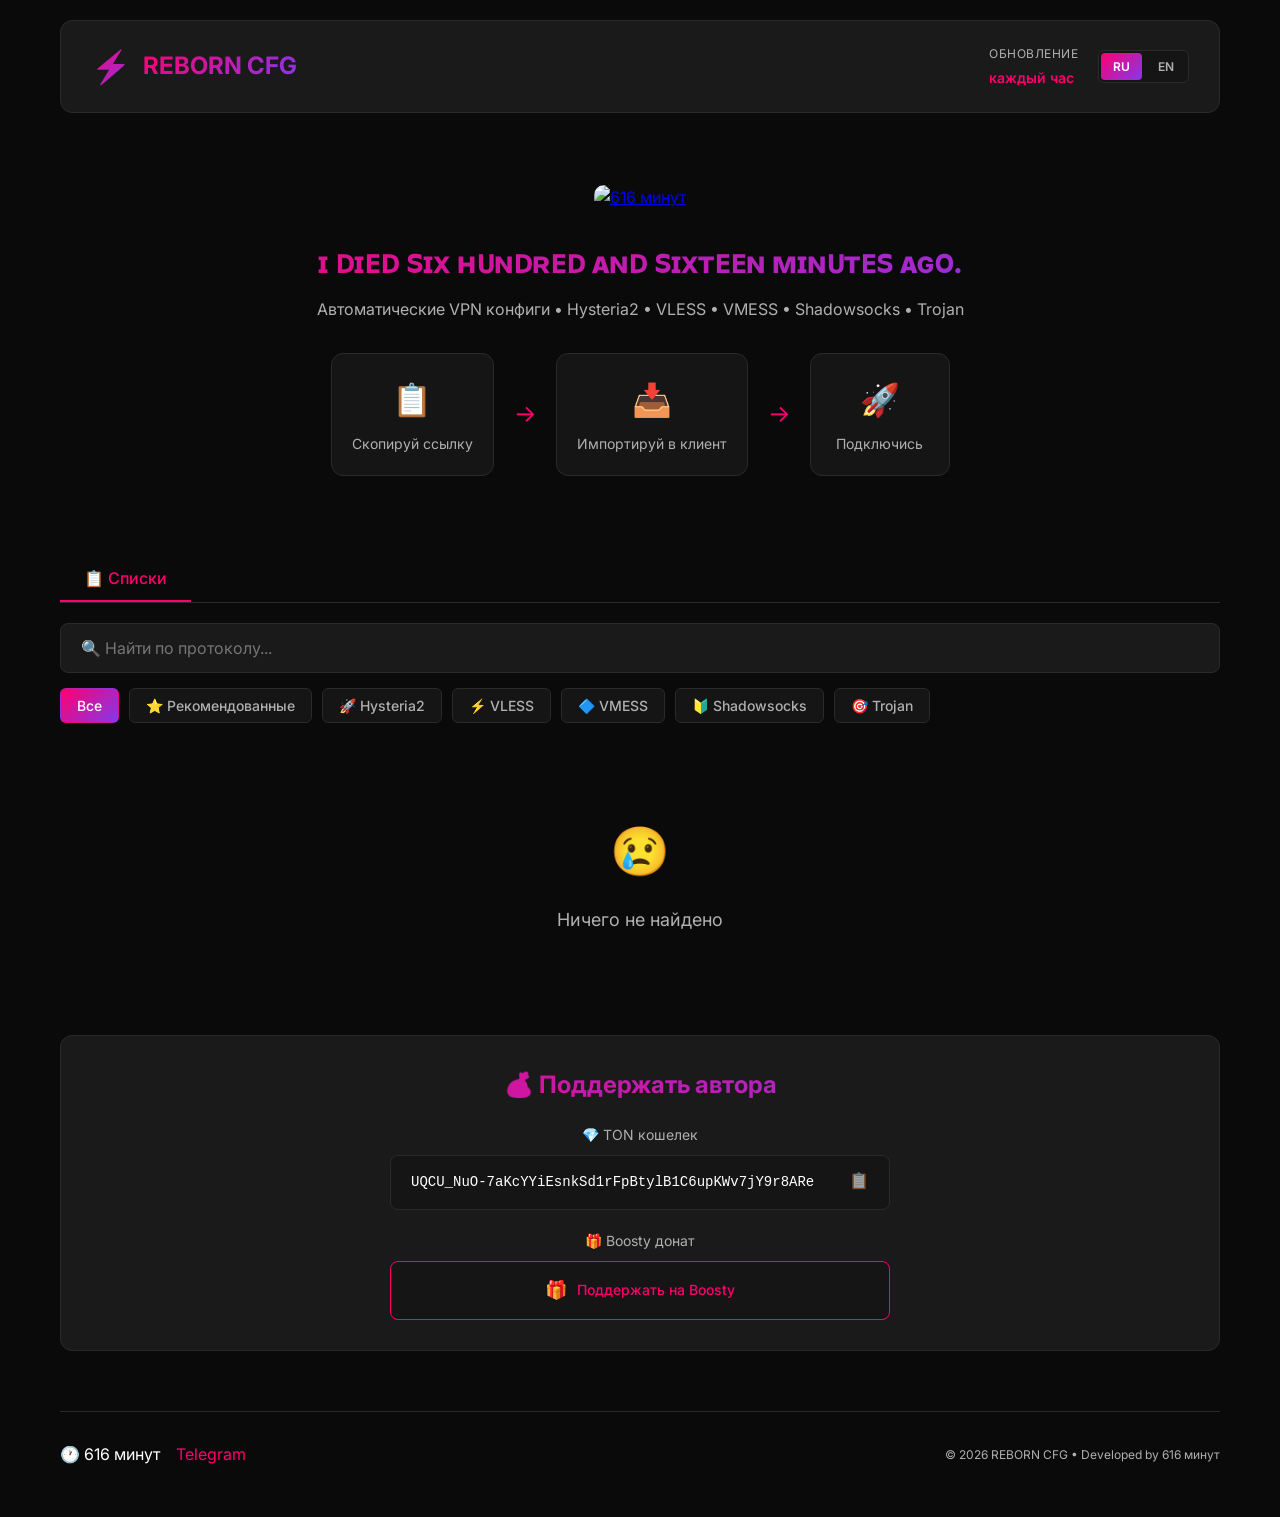
==== commit 2119af5a: "616 v1.0.1" ====
--- a/site/index.html
+++ b/site/index.html
@@ -68,7 +68,7 @@
 
         <!-- Filters -->
         <div class="filters">
-            <input type="text" id="searchInput" class="search-input" data-i18n-placeholder="searchPlaceholder" placeholder="🔍 Найти по протоколу или стране...">
+            <input type="text" id="searchInput" class="search-input" data-i18n-placeholder="searchPlaceholder" placeholder="🔍 Найти по протоколу...">
             <div class="filter-buttons">
                 <button class="filter-btn active" data-filter="all" data-i18n="all">Все</button>
                 <button class="filter-btn" data-filter="recommended" data-i18n="recommended">⭐ Рекомендованные</button>
--- a/site/style.css
+++ b/site/style.css
@@ -540,6 +540,7 @@
     font-size: 14px;
     color: var(--text-secondary);
     margin-bottom: 8px;
+    white-space: nowrap;
 }
 
 .support-address {
@@ -585,6 +586,11 @@
     align-items: center;
     gap: 10px;
     font-weight: 500;
+    white-space: nowrap;
+}
+
+.boosty-button span {
+    white-space: nowrap;
 }
 
 .boosty-button:hover {
@@ -710,5 +716,21 @@
     .support {
         padding: 20px 15px;
     }
-}
-
+    
+    .support-label {
+        white-space: nowrap;
+        overflow: hidden;
+        text-overflow: ellipsis;
+    }
+    
+    .boosty-button {
+        white-space: nowrap;
+        padding: 12px 16px;
+        font-size: 13px;
+    }
+    
+    .boosty-button span {
+        white-space: nowrap;
+    }
+}
+
